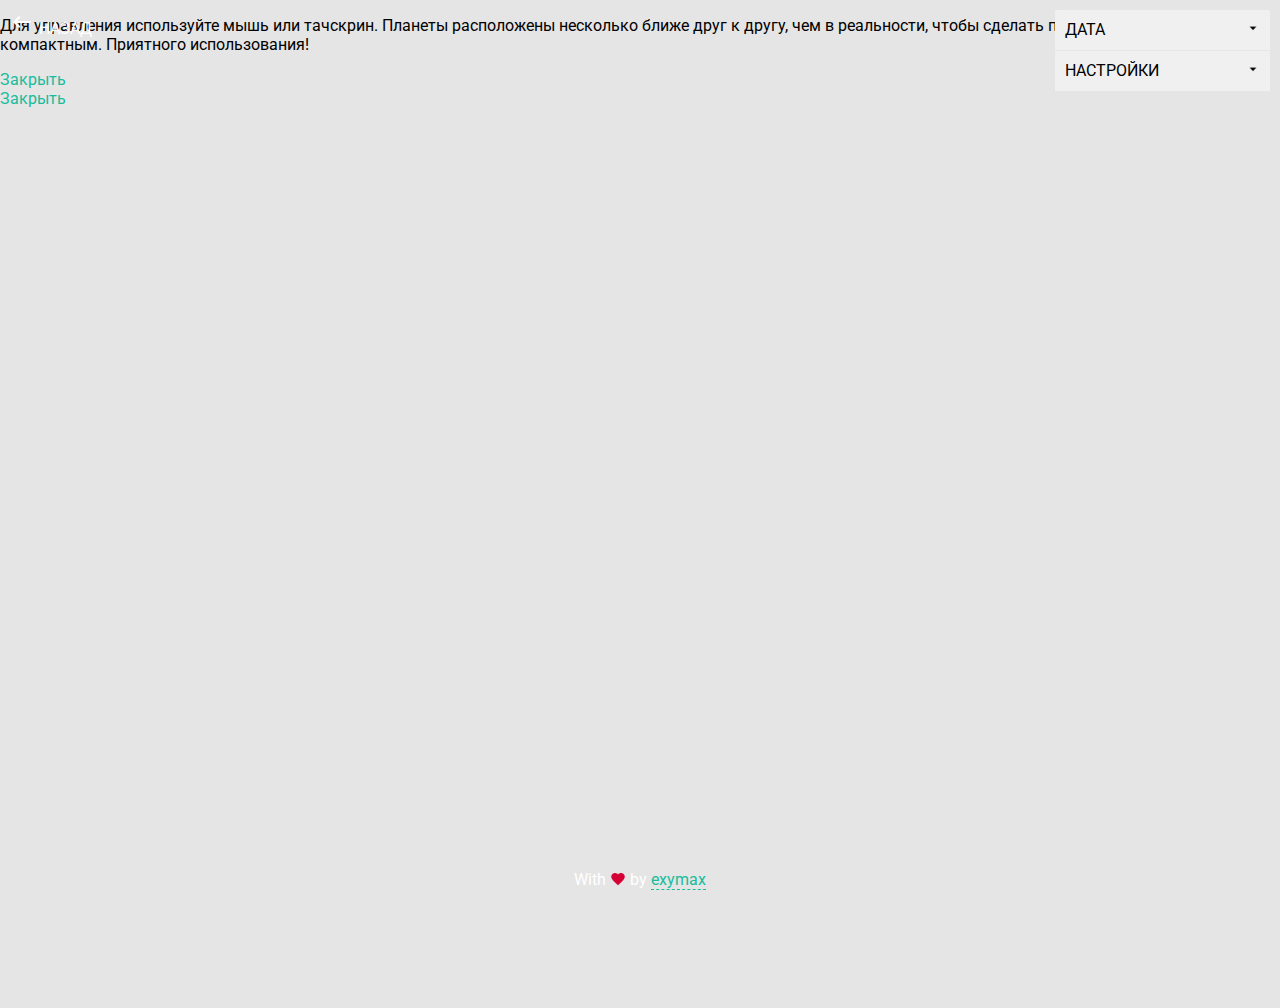
==== index.html @ 4548c643 "Update index.html" ====
<!DOCTYPE html>
<html>

<head>
    <title>Solar System</title>
    <meta name="viewport" content="width=device-width, minimum-scale=1.0, initial-scale=1.0, user-scalable=yes">
    <script src="components/bower_components/webcomponentsjs/webcomponents.js"></script>
    <script src="components/js/jquery.min.js"></script>
    <script src="components/js/three.js"></script>
    <script src="components/js/PointLight.js"></script>
	<script src="components/js/TrackballControls.js"></script>
    <script src="components/js/threex.planets/threex.planets.js"></script>
    <script src="components/js/threex.planets/threex.atmospherematerial.js"></script>
	<script src="components/js/threex.domevents.js"></script>
	<script src="components/js/tween.min.js"></script>
    <script src="components/js/solar_system.js"></script>
    <link rel="import" href="components/bower_components/polymer/polymer.html">
	<link rel="import" href="components/bower_components/paper-dialog/paper-dialog.html">
    <link rel="import" href="components/bower_components/paper-dialog/paper-action-dialog.html">
	<link rel="import" href="components/bower_components/paper-slider/paper-slider.html">
	<link rel="import" href="components/bower_components/paper-toggle-button/paper-toggle-button.html">
    <link href='https://fonts.googleapis.com/css?family=Roboto:400,700,400italic&subset=latin,cyrillic' rel='stylesheet' type='text/css'>
    <link rel="stylesheet" href="components/css/main.css">
    <link rel="stylesheet" href="components/css/solar.css">
</head>

<body>
	<paper-action-dialog id="welcoming" backdrop autoCloseDisabled layered="false" heading="Добро пожаловать">
		<p>
			Для управления используйте мышь или тачскрин. Планеты расположены несколько ближе друг к другу, чем в реальности, чтобы сделать простанство модели более компактным. Приятного использования! 
		</p>
	<paper-button affirmative autofocus>Закрыть</paper-button>
	</paper-action-dialog>
	<paper-action-dialog id="planetInfo" backdrop autoCloseDisabled layered="false" heading="Планета" class="scrolling">
		<div id="planetInfoContent">
		
		</div>
		<paper-button affirmative autofocus id="closeInfo">Закрыть</paper-button>
	</paper-action-dialog>
    <audio src="components/sounds/main_theme.mp3" id="ambientSound" autoplay loop></audio>
    <div id="three-container"></div>
	<paper-button id="back"><img src="components/images/ui/keyboard-backspace.png">НАЗАД</paper-button>
	<div id="allControls">
		<div id="timeHolder">
			<div id="theader">
				<span class="title">ДАТА</span>
				<div id="toggleDate" class="transition"><img src="components/images/ui/arrow_down.png" width="16" height="16"></div>
			</div>
			<div id="date">
				<span id="year">2015</span>.
				<span id="month">03</span>.
				<span id="day">23</span>
			</div>
    	</div>
		
		<div id="settingsContainer">
			<div id="sheader">
				<span class="title">НАСТРОЙКИ</span>
				<div id="toggleSettings" class="transition"><img src="components/images/ui/arrow_down.png" width="16" height="16"></div>
			</div>
			<ul id="settingsMenu">
				<li>Громкость музыки
					<paper-slider id="soundVolume" value="50"></paper-slider>
				</li>
				<li>Скорости движения
					<paper-slider id="movementVelocity" value="1"></paper-slider>
				</li>
				<li id="rdinc">Увеличичть радиус
					<paper-toggle-button id="incRad"></paper-toggle-button>
				</li>
				<li>Орбиты планет
					<paper-toggle-button id="toggleOrbits" checked></paper-toggle-button>
				</li>
			</ul>
		</div>
	</div>
	<div id="goToSun"><paper-button autofocus>ВЕРНУТЬСЯ К СОЛНЦУ</paper-button></div>
	<div id="copy">With <img src="components/images/heart.png" width="16" height="16"> by <a href="http://vk.com/exymax" target="_blank">exymax</a></div>
</body>

</html>
---- components/css/main.css ----
html,
body {
    -webkit-user-select:none;
    height: 100%;
    margin: 0;
    background: #E5E5E5;
    font-family: "Roboto", sans-serif;
    -webkit-tap-highlight-color: rgba(0, 0, 0, 0);
}

canvas {
	border-top-left-radius:3px;
	border-top-right-radius:3px;
}

.close-dialog {
    color:#1abc9c;
}
            
.tb {
    background-color: #4285f4;
}
            
.tb paper-icon-button,
.tb .ttl {
    color: #fff;
}

core-drawer-panel:not([narrow]) #toggleDrawer {
    display:none;
}

core-header-panel[drawer] {
    background:#fff;
}

#terminology {
    display:block;
}

#calculation {
    display:none;
}

.card {
    display:block;
    margin:20px;
    border-radius:3px;
    background:#fff;
    box-shadow:0 2px 2px rgb(180,180,180);
}

.card .title {
    font-weight:bold;
    font-size:19px;
}

.card .inner {
    padding:14px 10px 10px 10px;
    color:rgb(100,100,100);
    border-bottom-left-radius:3px;
    border-bottom-right-radius:3px;
}

.card .inner .notations {
    background:#306CCF;
    display:none;
    padding:10px;
    margin-bottom:8px;
    border-radius:3px;
}

.card .inner .notations paper-button {
    margin-top:5px;
    margin-bottom:5px;
}

.card .inner .title {
    margin-top:12px; 
    margin-bottom:14px;
}

.card img {
    position:relative;
    width:100%;
    height:auto;
    border-top-left-radius:3px;
    border-top-right-radius:3px;
}

.card .inner paper-fab {
    float:right;
    margin-right:10px;
    position:relative;
    top:-42px;
}

.card .inner .nt-list {
    padding-left:0;
    list-style:none;
}

.card .inner p {
    font-size:16px;
}

.red {
    background: #d23f31;
}


.green {
    background: #34495e;
}


/* Calculation */

#three-container {
    width:100%;
    height:100%;
 
}

.inner.white  {
    height:280px;
    position:relative;
    background:#fff;
    color:rgb(90,90,90);
}

.inner.white .title {
    
}

#devLink {
	position:absolute;
	width:100%;
	bottom:0;
	left:0;
	text-decoration:none;
	line-height:40px;
	text-align:center;
	color:#1abc9c;
}

#innerHidden {
	display:none;
}

#wikiLink {
	font-size:15px;
	color:rgb(140,140,140);
}

#wikiLink a {
	text-decoration:none;
	color:#3498db;
	border-bottom:1px dotted #3498db;
}

#go {
	width:100%;
	color: #1abc9c;
}
---- components/css/solar.css ----
/*RESET*/
html, body {
	margin:0;
	padding:0;
	width:100%;
	height:100%;
	overflow-y:none;
}

.pointer {
	cursor:pointer;
}

#closeInfo, #welcoming > paper-button {
	color: #1abc9c;
}

ul {
	padding-left:0;
	margin-top:8px;
}
/**/

#planetInfoContent {
	text-indent:15px;
	font-size:18px;
}

#planetInfoContent p {
	margin: 7px 0 7px 0;
}

#back {
	position:absolute;
	top:10px;
	left:10px;
	color:#fff;
}

#back img {
	margin-right:5px;
}

#allControls {
	position:absolute;
	top:10px;
	right:10px;
	width:215px;
	height:auto;
}

#toggleSettings {
	cursor:pointer;
	padding:10px;
	float:right;
	width:15px;
	height:15px;
}

#settingsContainer {
	width:100%;
	height:auto;
	border-radius:3px;
	background:#fff;
}

#sheader {
	width:100%;
	height:40px;
	background:rgb(240,240,240);
	border-top:1px solid rgb(230,230,230);
}

#settingsMenu {
	display:none;
	list-style:none;
	padding-bottom:10px;
	color:rgb(130,130,130);
}

#settingsMenu li {
	padding:10px 10px 0 10px;
	border-bottom:1px solid rgb(200,200,200);
}

#settingsMenu > li:first-child {
	padding-top:2px;
}

#settingsMenu > li:last-child {
	border-bottom:none;
	padding-bottom:2px;
}

#settingsMenu li paper-slider {
	/*float:left;*/
	width:115%;
	margin-left: -15px;
}

#rdinc {
	padding-bottom:20px;
} 

#settingsMenu li paper-toggle-button  {
	float:right;
	margin-top:5px;
}

#fade {
	position:absolute;
	width:100%;
	height:100%;
	top:0;
	left:0;
	background:#000;
}

#timeHolder {
	width:100%;
	height:auto;
	background:#fff;
	border-top-left-radius:3px;
	border-top-right-radius:3px;
	box-shadow:0 1px 0 rgb(240,240,240);
}

#theader {
	width:100%;
	height:40px;
	background:rgb(240,240,240);
	border-top-left-radius:3px;
	border-top-right-radius:3px;
}

.title {
	padding:10px;
	float:left;
}

#toggleDate {
	cursor:pointer;
	padding:10px;
	float:right;
	width:15px;
	height:15px;
}

#date {
	display:none;
	width:100%;
	color:rgb(110,110,110);
	font-size:18px;
	font-weight:bold;
	text-align:center;
}

#date span {
	line-height:45px;
}

#goToSun {
	display:none;
	position:absolute;
	left:0;
	bottom:20%;
	width:100%;
	line-height:40px;
	text-align:center;
}

#goToSun paper-button {
	color:#fff;
}

#copy {
	position:absolute;
	width:100%;
	line-height:20px;
	bottom:10px;
	text-align:center;
	font-size:16px;
	color:#fff;
}

#copy img {
	transform:translateY(2px);
}

#copy a {
	color: #1abc9c;
	text-decoration:none;
	border-bottom: 1px dashed #1abc9c;
}

.transition {
	-webkit-transition: all 0.5s ease;
}

.anim-rot-180 {
	transform:rotate(180deg);
}
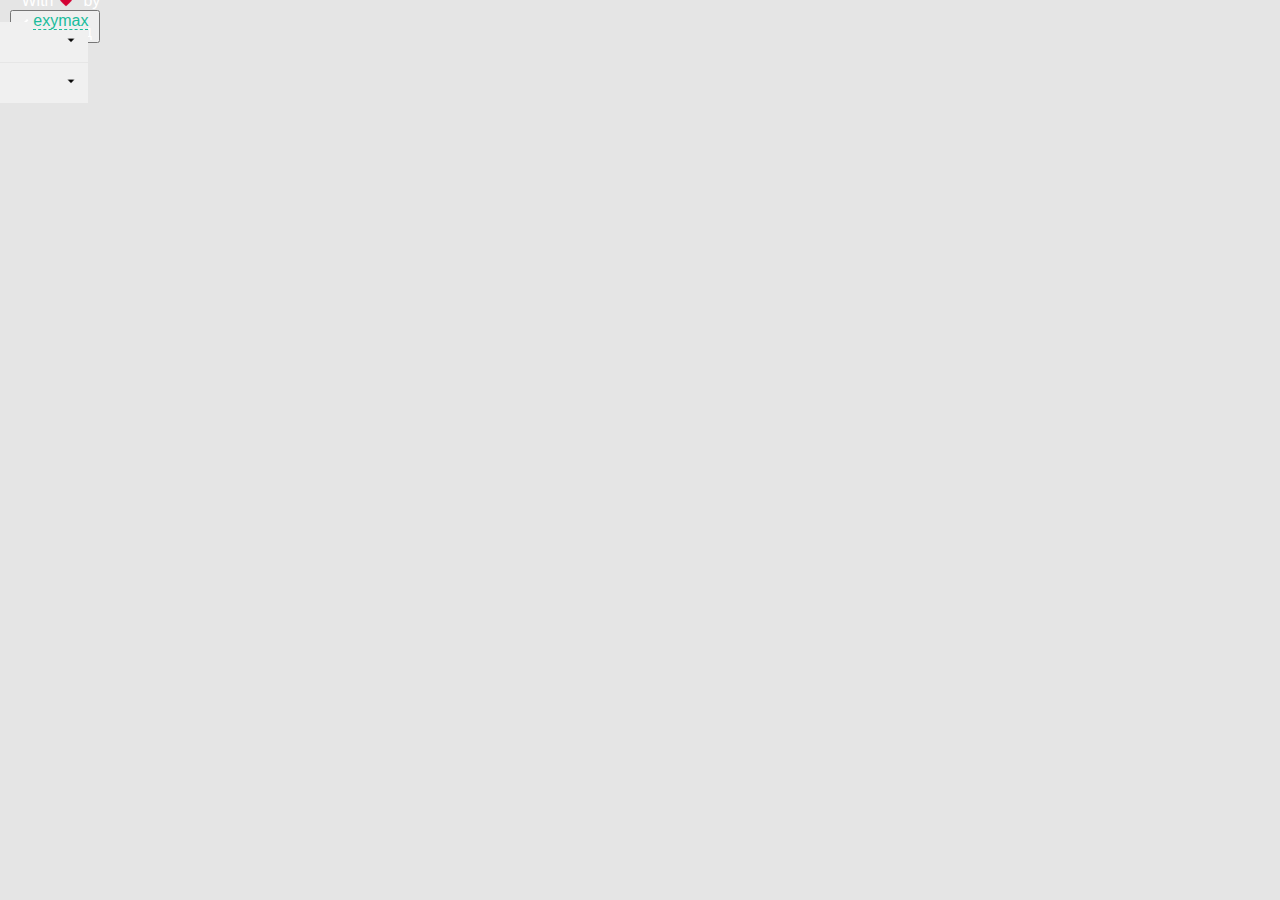
==== commit aa626795: "Update index.html" ====
--- a/index.html
+++ b/index.html
@@ -4,7 +4,6 @@
 <head>
     <title>Solar System</title>
     <meta name="viewport" content="width=device-width, minimum-scale=1.0, initial-scale=1.0, user-scalable=yes">
-    <script src="components/bower_components/webcomponentsjs/webcomponents.js"></script>
     <script src="components/js/jquery.min.js"></script>
     <script src="components/js/three.js"></script>
     <script src="components/js/PointLight.js"></script>
@@ -14,32 +13,51 @@
 	<script src="components/js/threex.domevents.js"></script>
 	<script src="components/js/tween.min.js"></script>
     <script src="components/js/solar_system.js"></script>
-    <link rel="import" href="components/bower_components/polymer/polymer.html">
-	<link rel="import" href="components/bower_components/paper-dialog/paper-dialog.html">
-    <link rel="import" href="components/bower_components/paper-dialog/paper-action-dialog.html">
-	<link rel="import" href="components/bower_components/paper-slider/paper-slider.html">
-	<link rel="import" href="components/bower_components/paper-toggle-button/paper-toggle-button.html">
+<link rel="stylesheet" href="https://fonts.googleapis.com/icon?family=Material+Icons">
+<link rel="stylesheet" href="https://code.getmdl.io/1.2.1/material.indigo-pink.min.css">
+<script defer src="https://code.getmdl.io/1.2.1/material.min.js"></script>
     <link href='https://fonts.googleapis.com/css?family=Roboto:400,700,400italic&subset=latin,cyrillic' rel='stylesheet' type='text/css'>
     <link rel="stylesheet" href="components/css/main.css">
     <link rel="stylesheet" href="components/css/solar.css">
 </head>
 
 <body>
-	<paper-action-dialog id="welcoming" backdrop autoCloseDisabled layered="false" heading="Добро пожаловать">
+	 <dialog id="welcoming" class="mdl-dialog">
+	    <div class="mdl-dialog__content">
+	      <p>
+	        Для управления используйте мышь или тачскрин. Планеты расположены несколько ближе друг к другу, чем в реальности, чтобы сделать простанство модели более компактным. Приятного использования! 
+	      </p>
+	    </div>
+	    <div class="mdl-dialog__actions">
+	      <button type="button" class="mdl-button close">Закрыть</button>
+	    </div>
+	  </dialog>
+	<!--<paper-action-dialog id="welcoming" backdrop autoCloseDisabled layered="false" heading="Добро пожаловать">
 		<p>
 			Для управления используйте мышь или тачскрин. Планеты расположены несколько ближе друг к другу, чем в реальности, чтобы сделать простанство модели более компактным. Приятного использования! 
 		</p>
-	<paper-button affirmative autofocus>Закрыть</paper-button>
-	</paper-action-dialog>
-	<paper-action-dialog id="planetInfo" backdrop autoCloseDisabled layered="false" heading="Планета" class="scrolling">
+		<paper-button affirmative autofocus>Закрыть</paper-button>
+	</paper-action-dialog>-->
+	 <dialog class="mdl-dialog" id="planetInfo">
+	    <h4 class="mdl-dialog__title">Планета</h4>
+	    <div class="mdl-dialog__content">
+	      <p id="planetInfoContent">
+	        
+	      </p>
+	    </div>
+	    <div class="mdl-dialog__actions">
+	      <button type="button" id="closeInfo" class="mdl-button close">Disagree</button>
+	    </div>
+	  </dialog>
+	<!--<paper-action-dialog id="planetInfo" backdrop autoCloseDisabled layered="false" heading="Планета" class="scrolling">
 		<div id="planetInfoContent">
 		
 		</div>
 		<paper-button affirmative autofocus id="closeInfo">Закрыть</paper-button>
-	</paper-action-dialog>
+	</paper-action-dialog>-->
     <audio src="components/sounds/main_theme.mp3" id="ambientSound" autoplay loop></audio>
     <div id="three-container"></div>
-	<paper-button id="back"><img src="components/images/ui/keyboard-backspace.png">НАЗАД</paper-button>
+	<button id="back" class="mdl-button mdl-js-button"><img src="components/images/ui/keyboard-backspace.png">НАЗАД</paper-button>
 	<div id="allControls">
 		<div id="timeHolder">
 			<div id="theader">
@@ -60,16 +78,18 @@
 			</div>
 			<ul id="settingsMenu">
 				<li>Громкость музыки
-					<paper-slider id="soundVolume" value="50"></paper-slider>
+					<input id="soundVolume" class="mdl-slider mdl-js-slider" type="range"
+  min="0" max="100" value="0" tabindex="0">
 				</li>
 				<li>Скорости движения
-					<paper-slider id="movementVelocity" value="1"></paper-slider>
+					<input id="movementVelocity" class="mdl-slider mdl-js-slider" type="range"
+  min="0" max="100" value="0" tabindex="0">
 				</li>
 				<li id="rdinc">Увеличичть радиус
-					<paper-toggle-button id="incRad"></paper-toggle-button>
+					<input type="checkbox" id="switch-1" id="incRad" class="mdl-switch__input" checked>
 				</li>
 				<li>Орбиты планет
-					<paper-toggle-button id="toggleOrbits" checked></paper-toggle-button>
+					<input type="checkbox" id="switch-1" id="toggleOrbits" class="mdl-switch__input" checked>
 				</li>
 			</ul>
 		</div>
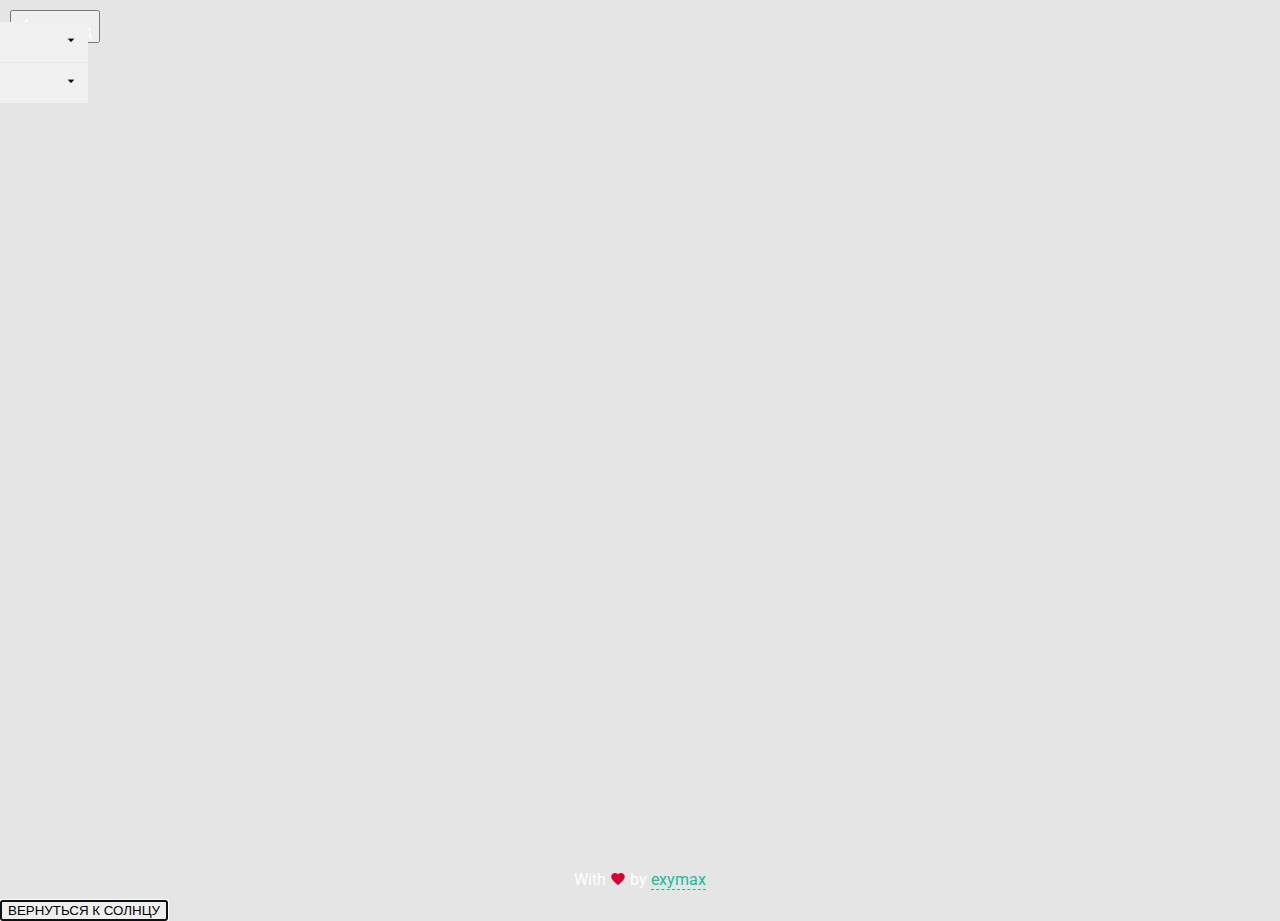
==== commit 6aae13cd: "Update index.html" ====
--- a/index.html
+++ b/index.html
@@ -86,15 +86,15 @@
   min="0" max="100" value="0" tabindex="0">
 				</li>
 				<li id="rdinc">Увеличичть радиус
-					<input type="checkbox" id="switch-1" id="incRad" class="mdl-switch__input" checked>
+					<input type="checkbox" id="incRad" class="mdl-switch__input" checked>
 				</li>
 				<li>Орбиты планет
-					<input type="checkbox" id="switch-1" id="toggleOrbits" class="mdl-switch__input" checked>
+					<input type="checkbox"  id="toggleOrbits" class="mdl-switch__input" checked>
 				</li>
 			</ul>
 		</div>
 	</div>
-	<div id="goToSun"><paper-button autofocus>ВЕРНУТЬСЯ К СОЛНЦУ</paper-button></div>
+	<div id="goToSun"><button class="mdl-button mdl-js-button" autofocus>ВЕРНУТЬСЯ К СОЛНЦУ</button></div>
 	<div id="copy">With <img src="components/images/heart.png" width="16" height="16"> by <a href="http://vk.com/exymax" target="_blank">exymax</a></div>
 </body>
 
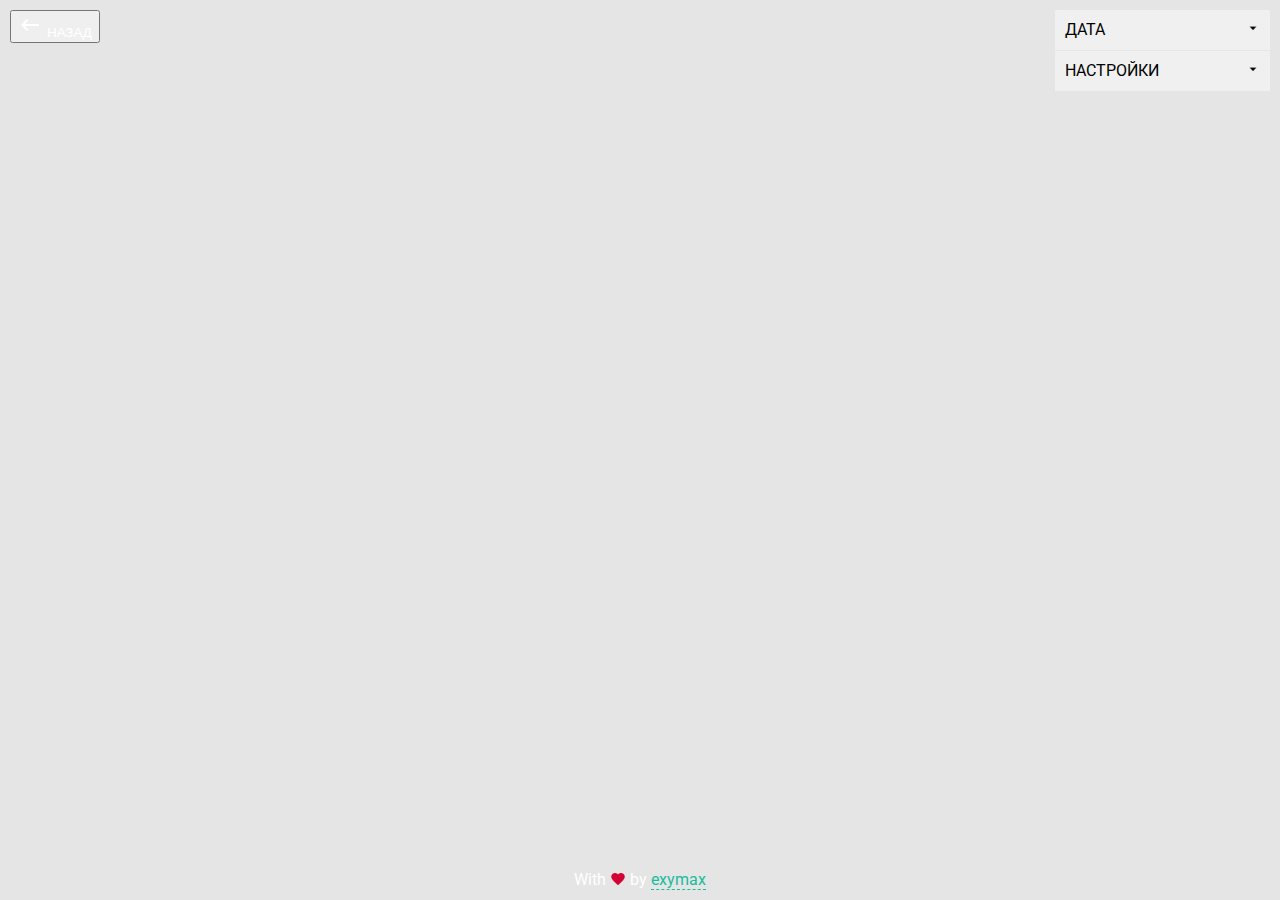
==== commit 7dd95b75: "Update index.html" ====
--- a/index.html
+++ b/index.html
@@ -57,7 +57,7 @@
 	</paper-action-dialog>-->
     <audio src="components/sounds/main_theme.mp3" id="ambientSound" autoplay loop></audio>
     <div id="three-container"></div>
-	<button id="back" class="mdl-button mdl-js-button"><img src="components/images/ui/keyboard-backspace.png">НАЗАД</paper-button>
+	<button id="back" class="mdl-button mdl-js-button"><img src="components/images/ui/keyboard-backspace.png">НАЗАД</button>
 	<div id="allControls">
 		<div id="timeHolder">
 			<div id="theader">
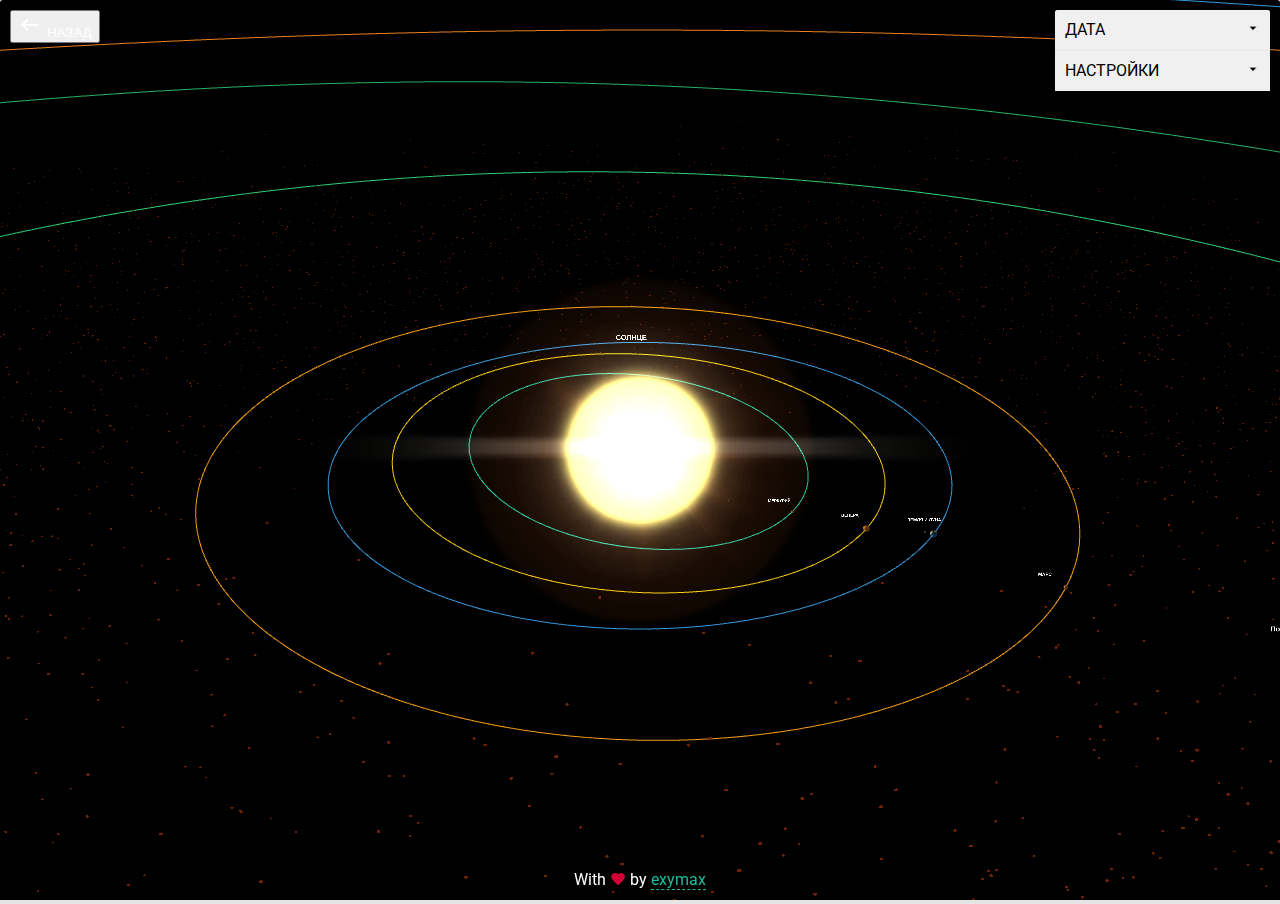
==== commit 718c8de5: "Update index.html" ====
--- a/index.html
+++ b/index.html
@@ -54,8 +54,8 @@
 		
 		</div>
 		<paper-button affirmative autofocus id="closeInfo">Закрыть</paper-button>
-	</paper-action-dialog>-->
-    <audio src="components/sounds/main_theme.mp3" id="ambientSound" autoplay loop></audio>
+	</paper-action-dialog>
+    <audio src="components/sounds/main_theme.mp3" id="ambientSound" autoplay loop></audio>-->
     <div id="three-container"></div>
 	<button id="back" class="mdl-button mdl-js-button"><img src="components/images/ui/keyboard-backspace.png">НАЗАД</button>
 	<div id="allControls">
